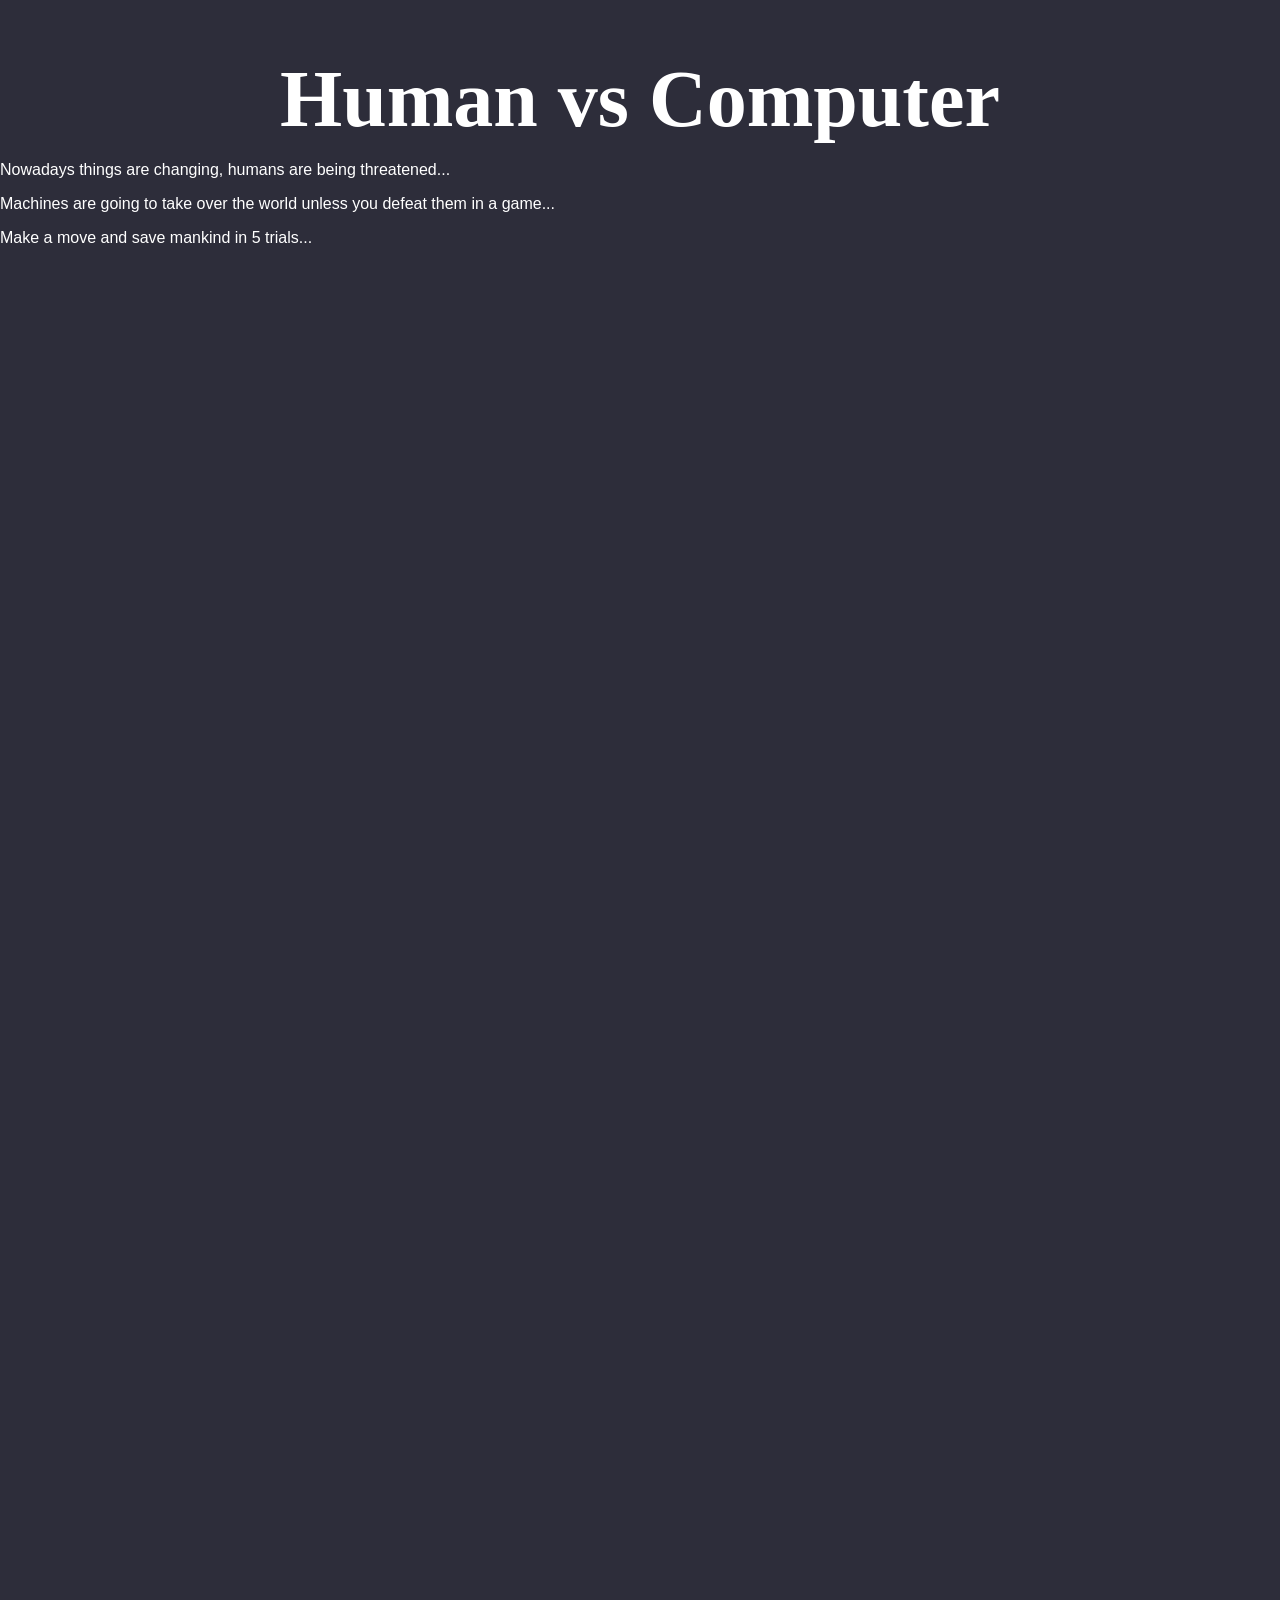
==== index.html @ 0b2371f3 "Update index.html" ====
<!DOCTYPE html>
<html lang="en">
<head>
    <meta charset="UTF-8">
    <meta name="viewport" content="width=device-width, initial-scale=1.0">
    <title>Rock Paper Scissors</title>
    <link rel="stylesheet" href="style.css">
</head>
<body>
    <main class="content">
        <h1 class="title">Human vs Computer</h1>
        <p class="animation" id="anime1"> Nowadays things are changing, humans are being threatened...</p>
        <p class="fading" id="anime2">Machines are going to take over the world unless you defeat them in a game...</p>
        <p class="fading2" id="anime3">Make a move and save mankind in 5 trials...</p>
        <p id="cta">Choose your weapon</p>
        <div class="container1">
            <div id="container2">
                <div id="rock" class="button">
                    <img src="https://i.pinimg.com/236x/1f/83/f9/1f83f9f77304894d76bbb95167f17ee6.jpg" alt="rock">
                </div>
                <div id="paper" class="button">
                    <img src="https://i.pinimg.com/236x/83/28/15/8328156f64be106b14493fe117023646.jpg" alt="paper">
                </div>
                <div id="scissor" class="button">
                    <img src="https://i.pinimg.com/236x/7c/a9/d8/7ca9d88217da2e4dd98ae7190392d42f.jpg" alt="scissor">
                </div>
            </div>
            <div class="scoring">
                <p class="label">You</p>
                <p class="label">Computer</p>
            </div>
            <div class="score1">
                <div id="Your-score" class="score">0</div>
                <div id="Computer-score" class="score">0</div>
            </div>
            <div id="results"></div>
        </div> 
       
    </main>
    <div id="end" class="disappear">
        <div id="end-desc"></div>
        <a class="retry"></a>
    </div>
    <script src="game.js"></script>
    <script>
        const myArray = [
            'Rock',
            'Paper',
            'Scissors'
        ];
        function computerPlay() {
            return myArray[~~(Math.random()*myArray.length)]
        }
        let computerSelection;
        let playerSelection;
        let computerScore;
        let playerScore;

        game();

        function game() {
            computerScore=0;
            playerScore=0;
            for (let i=0; i<5; i++) {
                onUserInput();
            }
            console.log(declareWinner());

            function declareWinner(){
                if (playerScore===computerScore){
                    alert(playerScore + '-' + computerScore + '\nTie game!');
                    return playerScore + '-' + computerScore + '\nTie game';
                }
                else if (playerScore>computerScore){
                    alert(playerScore + '-' + computerScore + '\nYou win!');
                    return playerScore + '-' + computerScore + '\nYou win!';
                }else {
                    alert(playerScore + '-' + computerScore + '\nYou lost. Better luck next time!');
                    return playerScore + '-' + computerScore + '\nYou lost. Better luck next time!';
                }
            }
        }

        function onUserInput(){
            playerSelection = prompt('Rock, Paper or Scissors?', '');
            if ((playerSelection.toLowerCase()=='rock')
            ||(playerSelection.toLowerCase()=='paper')
            ||(playerSelection.toLowerCase()=='scissors')){
                console.log(playRound(playerSelection,computerSelection));
            }
            else{
                alert('That\'s not a valid choice.');
                onUserInput();
            }
        }

        function playRound(playerSelection, computerSelection) {
            computerSelection = computerPlay().toLowerCase();
            playerSelection = playerSelection.toLowerCase();
            if (computerSelection==playerSelection) {
                return 'Tie game\ncomputer score: ' +
                computerScore + '\nYour Score: ' + playerScore;
            } 
            else if ((computerSelection=='rock' && playerSelection=='scissors')
            || (computerSelection=='scissors' && playerSelection=='paper')
            || (computerSelection=='paper' && playerSelection=='rock')) {
                alert('You lose!' + computerSelection + 'beats' + playerSelection);
                return 'Computer Score: ' + ++computerScore +
                '\nYour Score: ' + playerScore;
            }
            else {
                alert('You win!' + playerSelection + 'beats' + computerSelection);
                return 'Your Score: ' + ++playerScore +
                '\nComputer Score: ' + computerScore;
            }
        }
    </script>
</body>
</html>
---- style.css ----
body{
    margin: 0;
    background: rgb(45, 45, 58);
    color: white;
    font-family: 'Franklin Gothic Medium', 'Arial Narrow', Arial, sans-serif;
}
.title{
font-family: 'Times New Roman', Times, serif;
text-align: center;
font-size: 80px;
margin-bottom: 0px;
}
#cta{
    opacity: 0;
    margin: 20px 0 80px 0;
    font-size: 40px;
    transform: translateY(-150px);
}
#container2{
    display: flex;
    justify-content: center;
}
.button{
    width: 200px;
    height: 200px;
    border: 1px solid white;
    margin: 0 25px;
    display: flex;
    justify-content: center;
    align-items: center;
    transition: all 0.4s ease;
}
.button img{
    width: 150px;
}
button:hover{
    cursor: pointer;
    transform: scale(1.1);
    box-shadow: 0 0 20px 1px;
}
.scoring .score1{
    font-family: 'Times New Roman', Times, serif;
    text-align: center;
display: flex;
justify-content: center;
}
.label{
    font-size: 30px;
    margin-top: 80px;
    padding: 0 40px;
}
.score{
    font-size: 80px;
    padding: 0px 40px;
}
.results{
margin-top: 60px;
text-align: center;
opacity: 0;
transition: all 1s ease;
}
#end{
    display: flex;
    justify-content: center;
    flex-direction: column;
    align-items: center;
    min-height: 100vh;
}
#end-desc{
    font-size: 50px;
    margin-bottom: 25px;
    font-family: 'Times New Roman', Times, serif;
    text-align: center;
}
.retry{
    font-family: 'Times New Roman', Times, serif;
    text-align: center;
    display: inline-block;
    padding: 0.8em 1.4em;
    border-radius: 0.15em;
    box-sizing: border-box;
    text-decoration: none;
    color: #646464;
    background-color: rgb(245, 245, 245);
    box-shadow: inset 0 -0.6em 0 -0.35em rgba(0, 0, 0, 0.17);
    position: relative;
    margin-top: 25px;
    opacity: 0;
}
.retry:hover{
    cursor: pointer;
    filter: brightness(1.1);
    transform: scale(1.05);
}
#end .disappear{
    display: none;
}
.container1{
opacity: 0;
pointer-events: none;
}
.animation .fading .fading2{
    font-family: 'Times New Roman', Times, serif;
    text-align: center;
    font-size: 30px;
}
span{
    opacity: 0;
    transition: all 1s ease;
}
.fade{
    opacity: 1;
}
#results .container .no-transition{
    transition: none;
}
#anime1.fade-out,
#anime2.fade-out,
#anime3.fade-out,
.fade-out{
    animation-name: fade-out;
    animation-duration: 800ms;
  animation-timing-function: ease-in;
  animation-iteration-count: 1;
  animation-fill-mode: forwards;
}

@keyframes fade-out{
from {
    opacity: 1;
}
to{
    opacity: 0;
}
}
#anime1.skip-anime,
#anime2.skip-anime,
#anime3.skip-anime{
    animation: fade-out;
    animation-duration: 0;
}
#cta.drop-down{
    animation-name: drop-down;
  animation-duration: 300ms;
  animation-timing-function: cubic-bezier(0.58, 0.3, 0.49, 1.39);
  animation-iteration-count: 1;
  animation-fill-mode: forwards;
}

@keyframes drop-down{
    from{
        opacity: 0;
        transform: translateY(-150px);
        pointer-events: none;
    }
    to{
        opacity: 1;
        transform: translateY(0px);
        pointer-events: all;
    }
}
#retry.fade-in{
    animation-name: fade-in;
  animation-duration: 00ms;
  animation-timing-function: ease-out;
  animation-iteration-count: 1;
  animation-fill-mode: forwards;
}
.container1.fade-in{
    animation-name: fade-in;
    animation-duration: 00ms;
    animation-timing-function: ease-out;
    animation-iteration-count: 1;
    animation-fill-mode: forwards;
}

@keyframes fade-in{
    from{
        opacity: 0;
        pointer-events: none;
    }
    to{
        opacity: 1;
        pointer-events: all;
    }
}
span.skip{
    transition: all 0.1s cubic-bezier(0, 1.4, 0.45, 0.89);
}
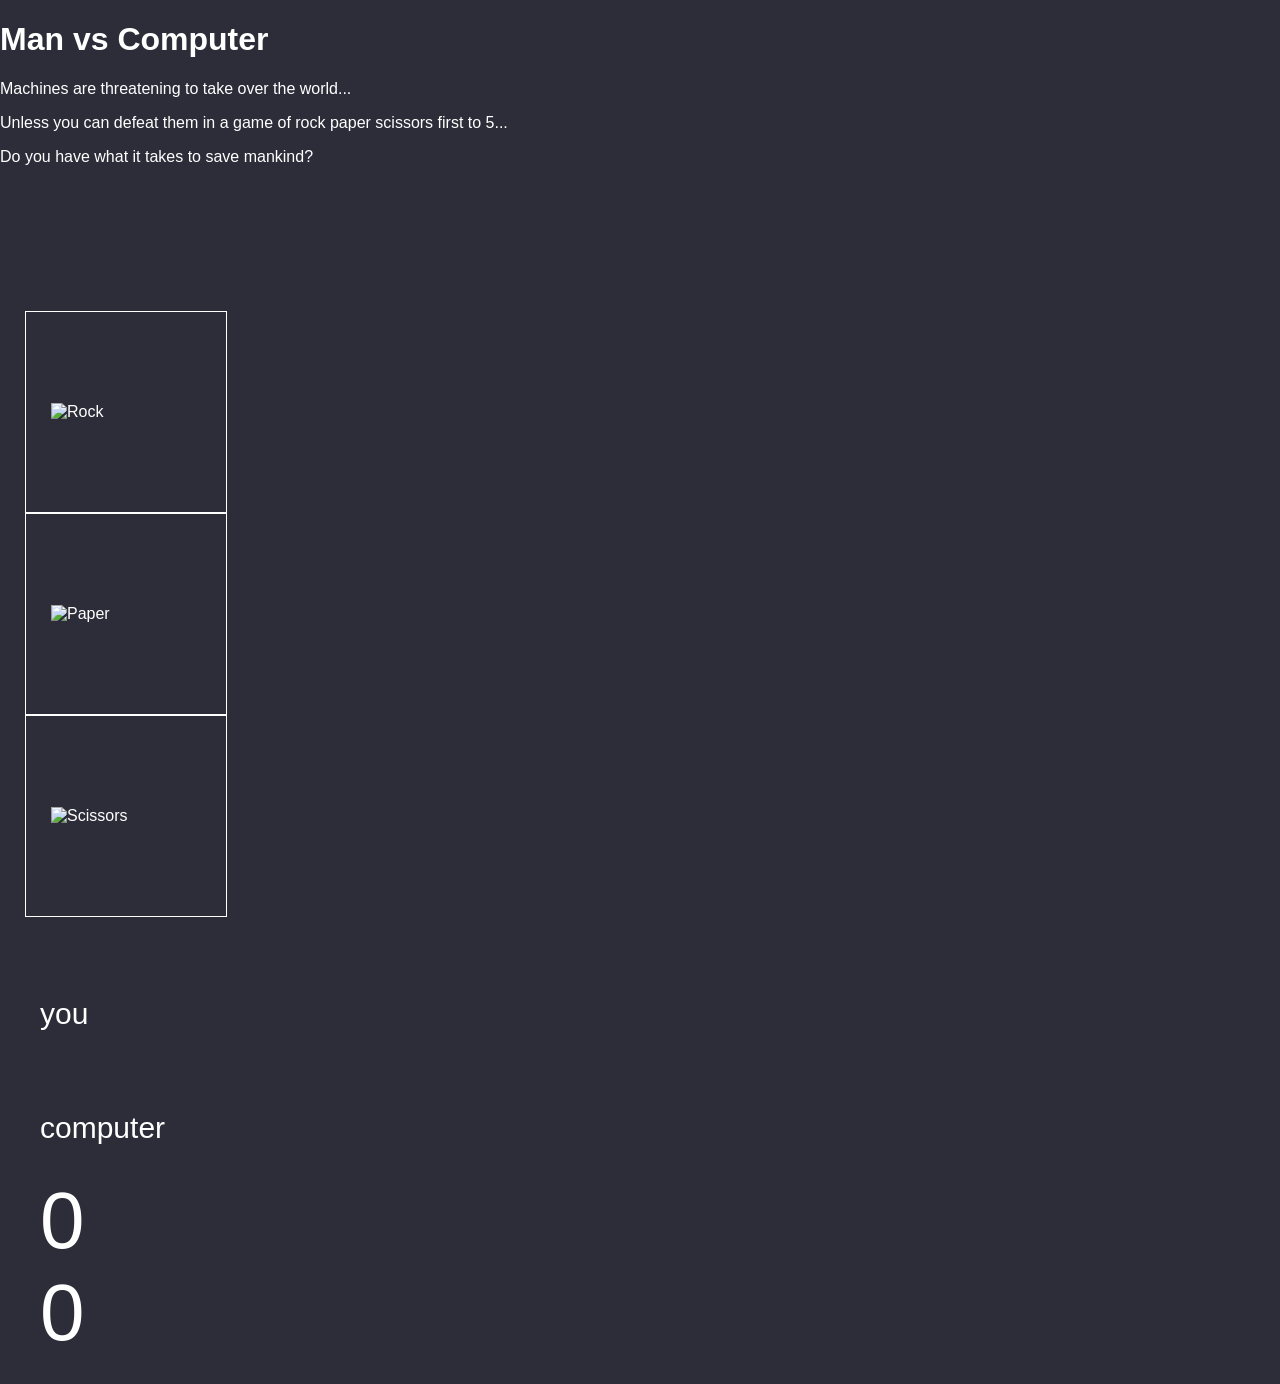
==== commit 79f5f80f: "Update index.html" ====
--- a/index.html
+++ b/index.html
@@ -1,119 +1,55 @@
 <!DOCTYPE html>
-<html lang="en">
-<head>
-    <meta charset="UTF-8">
-    <meta name="viewport" content="width=device-width, initial-scale=1.0">
+<html>
+  <head>
     <title>Rock Paper Scissors</title>
-    <link rel="stylesheet" href="style.css">
-</head>
-<body>
-    <main class="content">
-        <h1 class="title">Human vs Computer</h1>
-        <p class="animation" id="anime1"> Nowadays things are changing, humans are being threatened...</p>
-        <p class="fading" id="anime2">Machines are going to take over the world unless you defeat them in a game...</p>
-        <p class="fading2" id="anime3">Make a move and save mankind in 5 trials...</p>
-        <p id="cta">Choose your weapon</p>
-        <div class="container1">
-            <div id="container2">
-                <div id="rock" class="button">
-                    <img src="https://i.pinimg.com/236x/1f/83/f9/1f83f9f77304894d76bbb95167f17ee6.jpg" alt="rock">
-                </div>
-                <div id="paper" class="button">
-                    <img src="https://i.pinimg.com/236x/83/28/15/8328156f64be106b14493fe117023646.jpg" alt="paper">
-                </div>
-                <div id="scissor" class="button">
-                    <img src="https://i.pinimg.com/236x/7c/a9/d8/7ca9d88217da2e4dd98ae7190392d42f.jpg" alt="scissor">
-                </div>
-            </div>
-            <div class="scoring">
-                <p class="label">You</p>
-                <p class="label">Computer</p>
-            </div>
-            <div class="score1">
-                <div id="Your-score" class="score">0</div>
-                <div id="Computer-score" class="score">0</div>
-            </div>
-            <div id="results"></div>
-        </div> 
-       
+    <meta charset="UTF-8" />
+    <link rel="stylesheet" href="style.css" />
+    <link
+      href="https://fonts.googleapis.com/css2?family=Lacquer&family=Roboto&display=swap"
+      rel="stylesheet"
+    />
+  </head>
+  <body>
+    <main id="main-content">
+      <h1 id="title">Man vs Computer</h1>
+      <p class="desc animate" id="desc1">
+        Machines are threatening to take over the world...
+      </p>
+      <p class="desc disappear" id="desc2">
+        Unless you can defeat them in a game of rock paper scissors first to
+        5...
+      </p>
+      <p class="desc disappear" id="desc3">
+        Do you have what it takes to save mankind?
+      </p>
+      <p id="cta">Choose your weapon!</p>
+      <div id="game-container">
+        <div id="btn-container">
+          <div id="rock" class="button">
+            <img src="cave-painting.png" alt="Rock" />
+          </div>
+          <div id="paper" class="button">
+            <img src="document.png" alt="Paper" />
+          </div>
+          <div id="scissors" class="button">
+            <img src="scissors-opened-tool-shape.png" alt="Scissors" />
+          </div>
+        </div>
+        <div id="score-label">
+          <p class="label">you</p>
+          <p class="label">computer</p>
+        </div>
+        <div id="score-container">
+          <div id="player-score" class="score">0</div>
+          <div id="computer-score" class="score">0</div>
+        </div>
+        <div id="results-container"></div>
+      </div>
     </main>
-    <div id="end" class="disappear">
-        <div id="end-desc"></div>
-        <a class="retry"></a>
+    <div id="end-alert" class="disappear">
+      <div id="end-desc"></div>
+      <a id="retry-btn"></a>
     </div>
-    <script src="game.js"></script>
-    <script>
-        const myArray = [
-            'Rock',
-            'Paper',
-            'Scissors'
-        ];
-        function computerPlay() {
-            return myArray[~~(Math.random()*myArray.length)]
-        }
-        let computerSelection;
-        let playerSelection;
-        let computerScore;
-        let playerScore;
-
-        game();
-
-        function game() {
-            computerScore=0;
-            playerScore=0;
-            for (let i=0; i<5; i++) {
-                onUserInput();
-            }
-            console.log(declareWinner());
-
-            function declareWinner(){
-                if (playerScore===computerScore){
-                    alert(playerScore + '-' + computerScore + '\nTie game!');
-                    return playerScore + '-' + computerScore + '\nTie game';
-                }
-                else if (playerScore>computerScore){
-                    alert(playerScore + '-' + computerScore + '\nYou win!');
-                    return playerScore + '-' + computerScore + '\nYou win!';
-                }else {
-                    alert(playerScore + '-' + computerScore + '\nYou lost. Better luck next time!');
-                    return playerScore + '-' + computerScore + '\nYou lost. Better luck next time!';
-                }
-            }
-        }
-
-        function onUserInput(){
-            playerSelection = prompt('Rock, Paper or Scissors?', '');
-            if ((playerSelection.toLowerCase()=='rock')
-            ||(playerSelection.toLowerCase()=='paper')
-            ||(playerSelection.toLowerCase()=='scissors')){
-                console.log(playRound(playerSelection,computerSelection));
-            }
-            else{
-                alert('That\'s not a valid choice.');
-                onUserInput();
-            }
-        }
-
-        function playRound(playerSelection, computerSelection) {
-            computerSelection = computerPlay().toLowerCase();
-            playerSelection = playerSelection.toLowerCase();
-            if (computerSelection==playerSelection) {
-                return 'Tie game\ncomputer score: ' +
-                computerScore + '\nYour Score: ' + playerScore;
-            } 
-            else if ((computerSelection=='rock' && playerSelection=='scissors')
-            || (computerSelection=='scissors' && playerSelection=='paper')
-            || (computerSelection=='paper' && playerSelection=='rock')) {
-                alert('You lose!' + computerSelection + 'beats' + playerSelection);
-                return 'Computer Score: ' + ++computerScore +
-                '\nYour Score: ' + playerScore;
-            }
-            else {
-                alert('You win!' + playerSelection + 'beats' + computerSelection);
-                return 'Your Score: ' + ++playerScore +
-                '\nComputer Score: ' + computerScore;
-            }
-        }
-    </script>
-</body>
+    <script src="app.js"></script>
+  </body>
 </html>
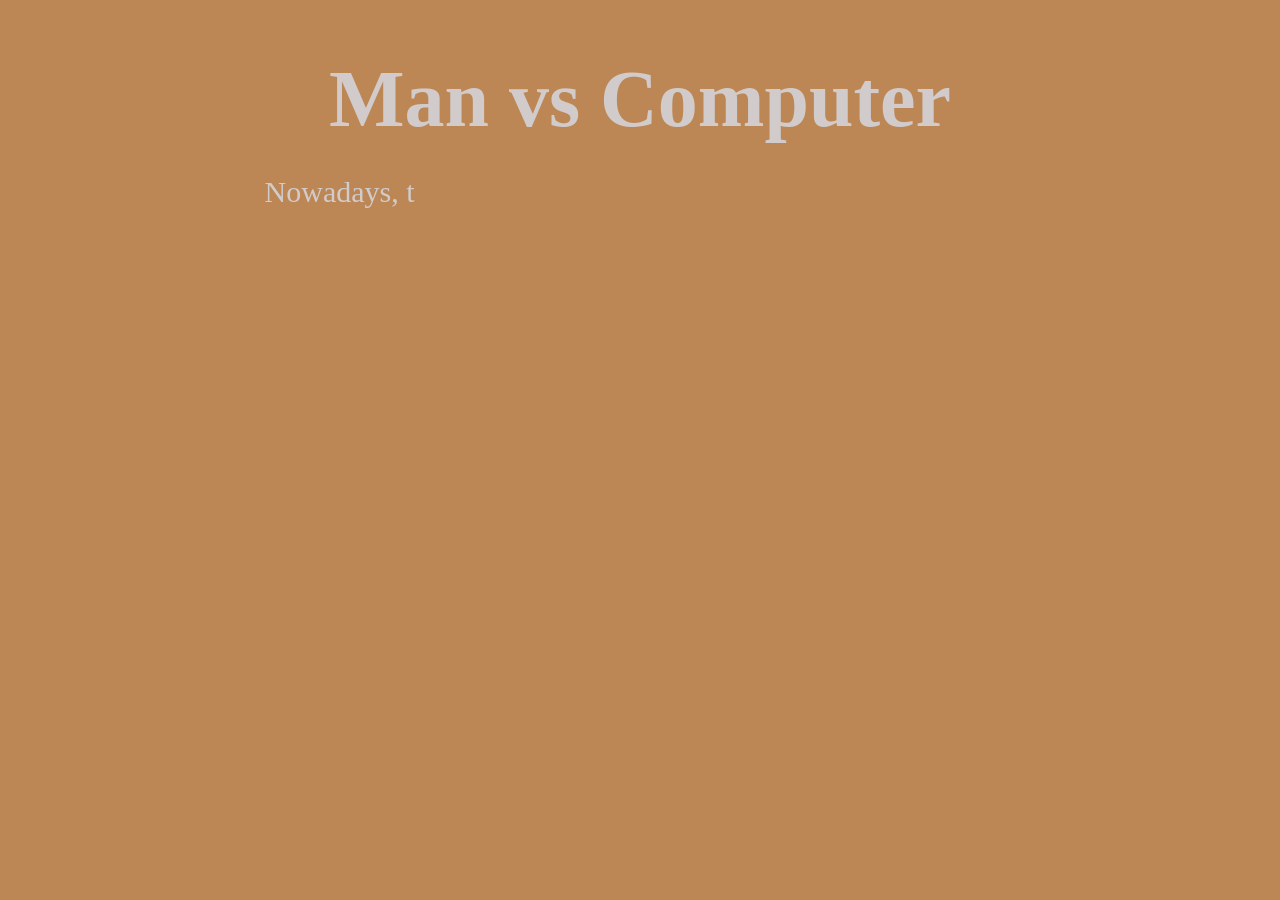
==== commit 3749e5a8: "Update index.html" ====
--- a/index.html
+++ b/index.html
@@ -1,7 +1,7 @@
 <!DOCTYPE html>
 <html>
   <head>
-    <title>Rock Paper Scissors</title>
+    <title>Rock Paper Scissor</title>
     <meta charset="UTF-8" />
     <link rel="stylesheet" href="style.css" />
     <link
@@ -13,26 +13,25 @@
     <main id="main-content">
       <h1 id="title">Man vs Computer</h1>
       <p class="desc animate" id="desc1">
-        Machines are threatening to take over the world...
+        Nowadays, things are changing humans are being threatened...
       </p>
       <p class="desc disappear" id="desc2">
-        Unless you can defeat them in a game of rock paper scissors first to
-        5...
+        Machines are going to take over the world unless you defet them in a game...
       </p>
       <p class="desc disappear" id="desc3">
-        Do you have what it takes to save mankind?
+        Make a move a save mankind in 5 trials...
       </p>
       <p id="cta">Choose your weapon!</p>
       <div id="game-container">
         <div id="btn-container">
           <div id="rock" class="button">
-            <img src="cave-painting.png" alt="Rock" />
+            <img src="https://i.pinimg.com/236x/2b/69/27/2b69273e1c198ee2a208f3ab47877db6.jpg" alt="Rock" />
           </div>
           <div id="paper" class="button">
-            <img src="document.png" alt="Paper" />
+            <img src="https://i.pinimg.com/236x/dc/f6/d3/dcf6d3772c617119b4f1f18e06de115a.jpg" alt="Paper" />
           </div>
           <div id="scissors" class="button">
-            <img src="scissors-opened-tool-shape.png" alt="Scissors" />
+            <img src="https://i.pinimg.com/236x/89/7f/ef/897fef1ef607b7b23219ad33fa1bb0f4.jpg" alt="Scissor" />
           </div>
         </div>
         <div id="score-label">
--- a/style.css
+++ b/style.css
@@ -1,189 +1,191 @@
-body{
-    margin: 0;
-    background: rgb(45, 45, 58);
-    color: white;
-    font-family: 'Franklin Gothic Medium', 'Arial Narrow', Arial, sans-serif;
+body {
+  margin: 0;
+  background: rgb(189, 135, 85);
+  color: rgb(209, 203, 203);
+  font-family: 'Franklin Gothic Medium', 'Arial Narrow', Arial, sans-serif;
 }
-.title{
-font-family: 'Times New Roman', Times, serif;
-text-align: center;
-font-size: 80px;
-margin-bottom: 0px;
+#title,
+.desc,
+#cta,
+#score-container,
+#score-label,
+#end-desc,
+#retry-btn {
+  font-family: 'Times New Roman', Times, serif;
+  text-align: center;
 }
-#cta{
-    opacity: 0;
-    margin: 20px 0 80px 0;
-    font-size: 40px;
-    transform: translateY(-150px);
+#title {
+  font-size: 80px;
+  margin-bottom: 0px;
 }
-#container2{
-    display: flex;
-    justify-content: center;
+.desc {
+  font-size: 30px;
 }
-.button{
-    width: 200px;
-    height: 200px;
-    border: 1px solid white;
-    margin: 0 25px;
-    display: flex;
-    justify-content: center;
-    align-items: center;
-    transition: all 0.4s ease;
+#cta {
+  opacity: 0;
+  margin: 20px 0 80px 0;
+  font-size: 40px;
+  transform: translateY(-150px);
 }
-.button img{
-    width: 150px;
+#btn-container {
+  display: flex;
+  justify-content: center;
 }
-button:hover{
-    cursor: pointer;
-    transform: scale(1.1);
-    box-shadow: 0 0 20px 1px;
+.button {
+  width: 200px;
+  height: 200px;
+  border: 1px solid white;
+  margin: 0 25px;
+  display: flex;
+  justify-content: center;
+  align-items: center;
+  transition: all 0.4s ease;
 }
-.scoring .score1{
-    font-family: 'Times New Roman', Times, serif;
-    text-align: center;
-display: flex;
-justify-content: center;
+.button img {
+  width: 150px;
 }
-.label{
-    font-size: 30px;
-    margin-top: 80px;
-    padding: 0 40px;
+.button:hover {
+  cursor: pointer;
+  transform: scale(1.1);
+  box-shadow: 0 0 20px 1px;
 }
-.score{
-    font-size: 80px;
-    padding: 0px 40px;
+#score-label,
+#score-container {
+  display: flex;
+  justify-content: center;
 }
-.results{
-margin-top: 60px;
-text-align: center;
-opacity: 0;
-transition: all 1s ease;
+.label {
+  font-size: 30px;
+  margin-top: 80px;
+  padding: 0 40px;
 }
-#end{
-    display: flex;
-    justify-content: center;
-    flex-direction: column;
-    align-items: center;
-    min-height: 100vh;
+.score {
+  font-size: 80px;
+  padding: 0px 40px;
 }
-#end-desc{
-    font-size: 50px;
-    margin-bottom: 25px;
-    font-family: 'Times New Roman', Times, serif;
-    text-align: center;
+#results-container {
+  margin-top: 60px;
+  text-align: center;
+  opacity: 0;
+  transition: all 1s ease;
 }
-.retry{
-    font-family: 'Times New Roman', Times, serif;
-    text-align: center;
-    display: inline-block;
-    padding: 0.8em 1.4em;
-    border-radius: 0.15em;
-    box-sizing: border-box;
-    text-decoration: none;
-    color: #646464;
-    background-color: rgb(245, 245, 245);
-    box-shadow: inset 0 -0.6em 0 -0.35em rgba(0, 0, 0, 0.17);
-    position: relative;
-    margin-top: 25px;
-    opacity: 0;
+#end-alert {
+  display: flex;
+  flex-direction: column;
+  justify-content: center;
+  align-items: center;
+  min-height: 100vh;
 }
-.retry:hover{
-    cursor: pointer;
-    filter: brightness(1.1);
-    transform: scale(1.05);
+#end-desc {
+  font-size: 50px;
+  margin-bottom: 25px;
 }
-#end .disappear{
-    display: none;
+#retry-btn {
+  display: inline-block;
+  padding: 0.8em 1.4em;
+  border-radius: 0.15em;
+  box-sizing: border-box;
+  text-decoration: none;
+  color: #646464;
+  background-color: rgb(245, 245, 245);
+  box-shadow: inset 0 -0.6em 0 -0.35em rgba(0, 0, 0, 0.17);
+  position: relative;
+  margin-top: 25px;
+  opacity: 0;
 }
-.container1{
-opacity: 0;
-pointer-events: none;
+#retry-btn:hover {
+  cursor: pointer;
+  filter: brightness(1.1);
+  transform: scale(1.05);
 }
-.animation .fading .fading2{
-    font-family: 'Times New Roman', Times, serif;
-    text-align: center;
-    font-size: 30px;
+#end-alert.disappear,
+.disappear {
+  display: none;
 }
-span{
-    opacity: 0;
-    transition: all 1s ease;
+#game-container {
+  opacity: 0;
+  pointer-events: none;
 }
-.fade{
-    opacity: 1;
+span {
+  opacity: 0;
+  transition: all 1s ease;
 }
-#results .container .no-transition{
-    transition: none;
+.fade {
+  opacity: 1;
 }
-#anime1.fade-out,
-#anime2.fade-out,
-#anime3.fade-out,
-.fade-out{
-    animation-name: fade-out;
-    animation-duration: 800ms;
+#results.container.no-transition {
+  transition: none;
+}
+#desc1.fade-out,
+#desc2.fade-out,
+#desc3.fade-out,
+.fade-out {
+  animation-name: fade-out;
+  animation-duration: 800ms;
   animation-timing-function: ease-in;
   animation-iteration-count: 1;
   animation-fill-mode: forwards;
 }
 
-@keyframes fade-out{
-from {
+@keyframes fade-out {
+  from {
     opacity: 1;
+  }
+  to {
+    opacity: 0;
+  }
 }
-to{
-    opacity: 0;
+#desc1.skip-anime,
+#desc3.skip-anime,
+#desc3.skip-anime {
+  animation: fade-out;
+  animation-duration: 0;
 }
-}
-#anime1.skip-anime,
-#anime2.skip-anime,
-#anime3.skip-anime{
-    animation: fade-out;
-    animation-duration: 0;
-}
-#cta.drop-down{
-    animation-name: drop-down;
+
+#cta.drop-down {
+  animation-name: drop-down;
   animation-duration: 300ms;
   animation-timing-function: cubic-bezier(0.58, 0.3, 0.49, 1.39);
   animation-iteration-count: 1;
   animation-fill-mode: forwards;
 }
-
-@keyframes drop-down{
-    from{
-        opacity: 0;
-        transform: translateY(-150px);
-        pointer-events: none;
-    }
-    to{
-        opacity: 1;
-        transform: translateY(0px);
-        pointer-events: all;
-    }
+@keyframes drop-down {
+  from {
+    opacity: 0;
+    transform: translateY(-150px);
+    pointer-events: none;
+  }
+  to {
+    opacity: 1;
+    transform: translateY(0px);
+    pointer-events: all;
+  }
 }
-#retry.fade-in{
-    animation-name: fade-in;
+#retry-btn.fade-in {
+  animation-name: fade-in;
   animation-duration: 00ms;
   animation-timing-function: ease-out;
   animation-iteration-count: 1;
   animation-fill-mode: forwards;
 }
-.container1.fade-in{
-    animation-name: fade-in;
-    animation-duration: 00ms;
-    animation-timing-function: ease-out;
-    animation-iteration-count: 1;
-    animation-fill-mode: forwards;
+#game-container.fade-in {
+  animation-name: fade-in;
+  animation-duration: 00ms;
+  animation-timing-function: ease-out;
+  animation-iteration-count: 1;
+  animation-fill-mode: forwards;
 }
 
-@keyframes fade-in{
-    from{
-        opacity: 0;
-        pointer-events: none;
-    }
-    to{
-        opacity: 1;
-        pointer-events: all;
-    }
+@keyframes fade-in {
+  from {
+    opacity: 0;
+    pointer-events: none;
+  }
+  to {
+    opacity: 1;
+    pointer-events: all;
+  }
 }
-span.skip{
-    transition: all 0.1s cubic-bezier(0, 1.4, 0.45, 0.89);
+span.skip {
+  transition: all 0.1s cubic-bezier(0, 1.4, 0.45, 0.89);
 }
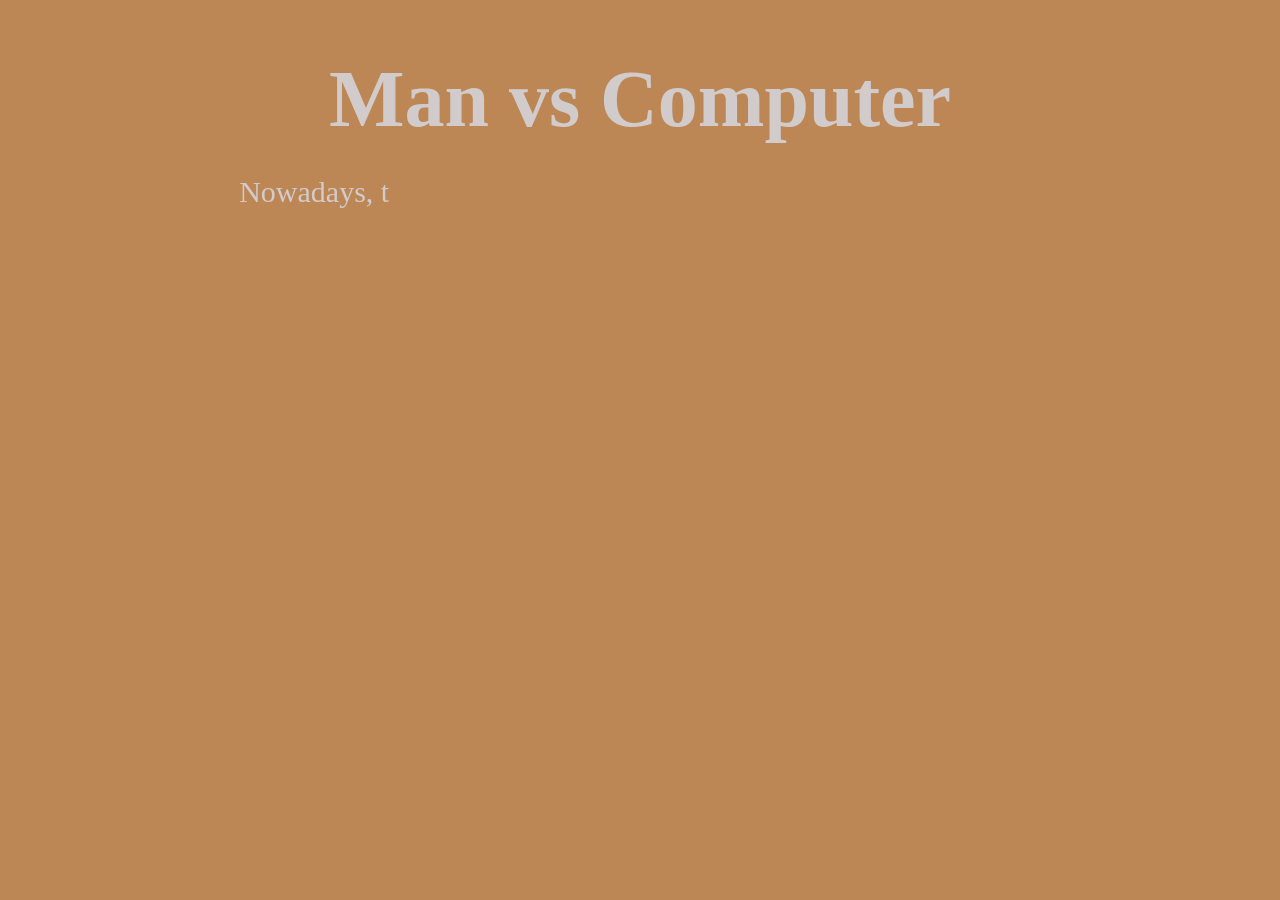
==== commit 01be460b: "Update index.html" ====
--- a/index.html
+++ b/index.html
@@ -13,7 +13,7 @@
     <main id="main-content">
       <h1 id="title">Man vs Computer</h1>
       <p class="desc animate" id="desc1">
-        Nowadays, things are changing humans are being threatened...
+        Nowadays, things are changing and humans are being threatened...
       </p>
       <p class="desc disappear" id="desc2">
         Machines are going to take over the world unless you defet them in a game...
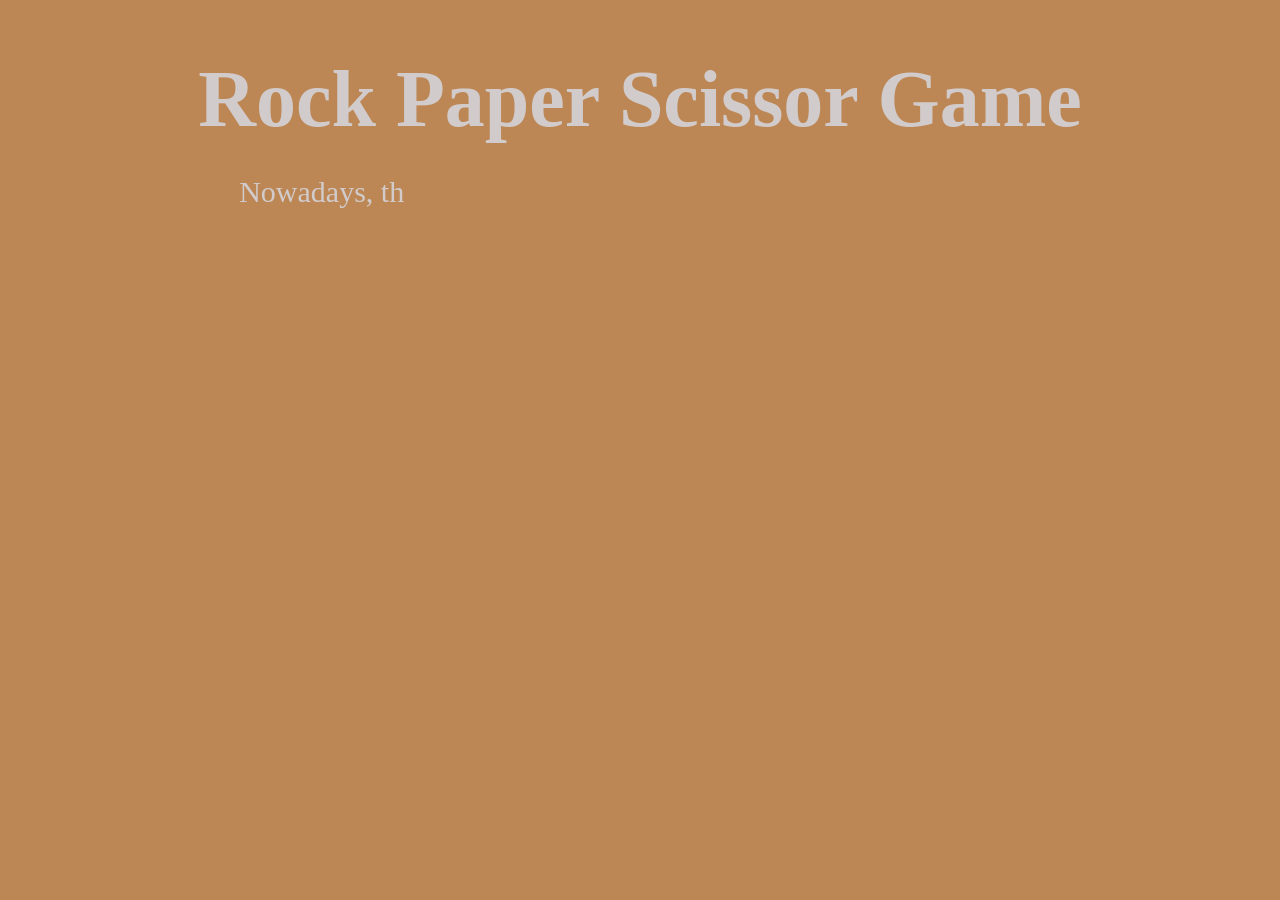
==== commit b35f1504: "Update index.html" ====
--- a/index.html
+++ b/index.html
@@ -11,17 +11,17 @@
   </head>
   <body>
     <main id="main-content">
-      <h1 id="title">Man vs Computer</h1>
+      <h1 id="title">Rock Paper Scissor Game</h1>
       <p class="desc animate" id="desc1">
         Nowadays, things are changing and humans are being threatened...
       </p>
       <p class="desc disappear" id="desc2">
-        Machines are going to take over the world unless you defet them in a game...
+        Machines are going to take over the world unless you defeat them in a game...
       </p>
       <p class="desc disappear" id="desc3">
-        Make a move a save mankind in 5 trials...
+        Make a move and save mankind in 5 trials...
       </p>
-      <p id="cta">Choose your weapon!</p>
+      <p id="cta">Serve yourself!</p>
       <div id="game-container">
         <div id="btn-container">
           <div id="rock" class="button">
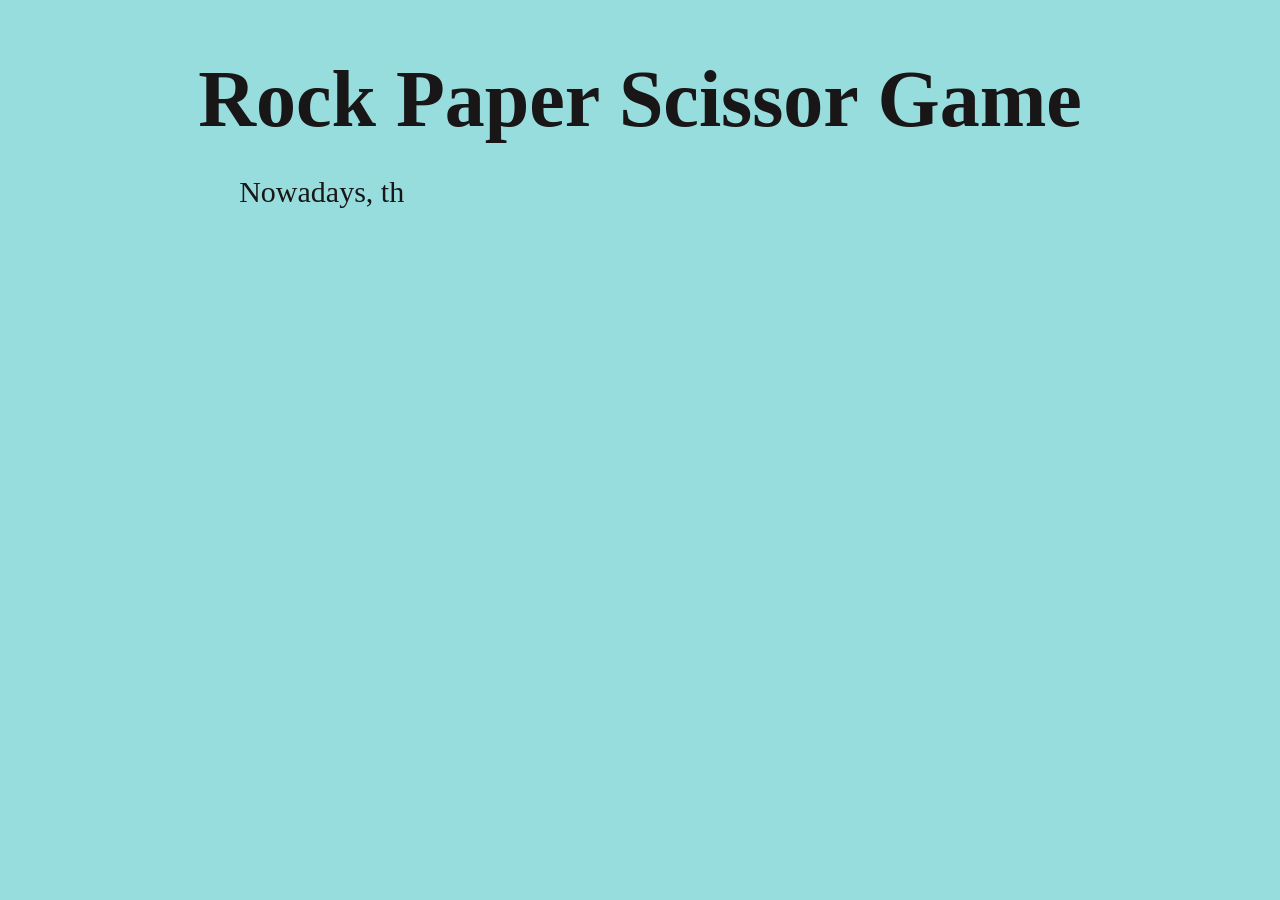
==== commit 5501690a: "Update index.html" ====
--- a/index.html
+++ b/index.html
@@ -25,7 +25,7 @@
       <div id="game-container">
         <div id="btn-container">
           <div id="rock" class="button">
-            <img src="https://i.pinimg.com/236x/2b/69/27/2b69273e1c198ee2a208f3ab47877db6.jpg" alt="Rock" />
+            <img src="https://i.pinimg.com/236x/36/e0/8b/36e08b3121b7a06d572c740560b1f37a.jpg" alt="Rock" />
           </div>
           <div id="paper" class="button">
             <img src="https://i.pinimg.com/236x/dc/f6/d3/dcf6d3772c617119b4f1f18e06de115a.jpg" alt="Paper" />
--- a/style.css
+++ b/style.css
@@ -1,7 +1,7 @@
 body {
   margin: 0;
-  background: rgb(189, 135, 85);
-  color: rgb(209, 203, 203);
+  background: rgb(152, 221, 221);
+  color: rgb(24, 22, 22);
   font-family: 'Franklin Gothic Medium', 'Arial Narrow', Arial, sans-serif;
 }
 #title,
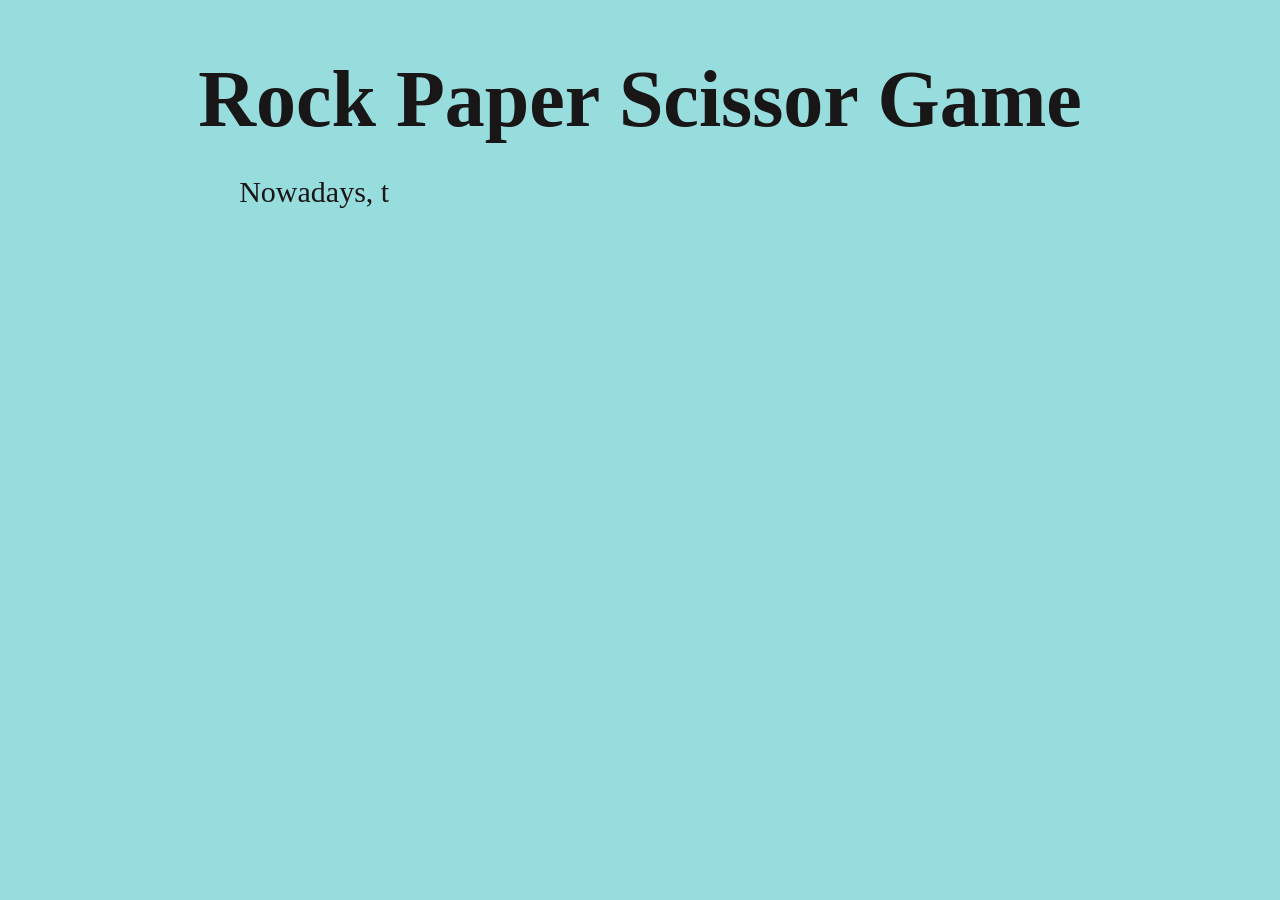
==== commit ad6373ff: "Update index.html" ====
--- a/index.html
+++ b/index.html
@@ -25,7 +25,7 @@
       <div id="game-container">
         <div id="btn-container">
           <div id="rock" class="button">
-            <img src="https://i.pinimg.com/236x/36/e0/8b/36e08b3121b7a06d572c740560b1f37a.jpg" alt="Rock" />
+            <img src="https://i.pinimg.com/236x/1f/83/f9/1f83f9f77304894d76bbb95167f17ee6.jpg" alt="Rock" />
           </div>
           <div id="paper" class="button">
             <img src="https://i.pinimg.com/236x/dc/f6/d3/dcf6d3772c617119b4f1f18e06de115a.jpg" alt="Paper" />
